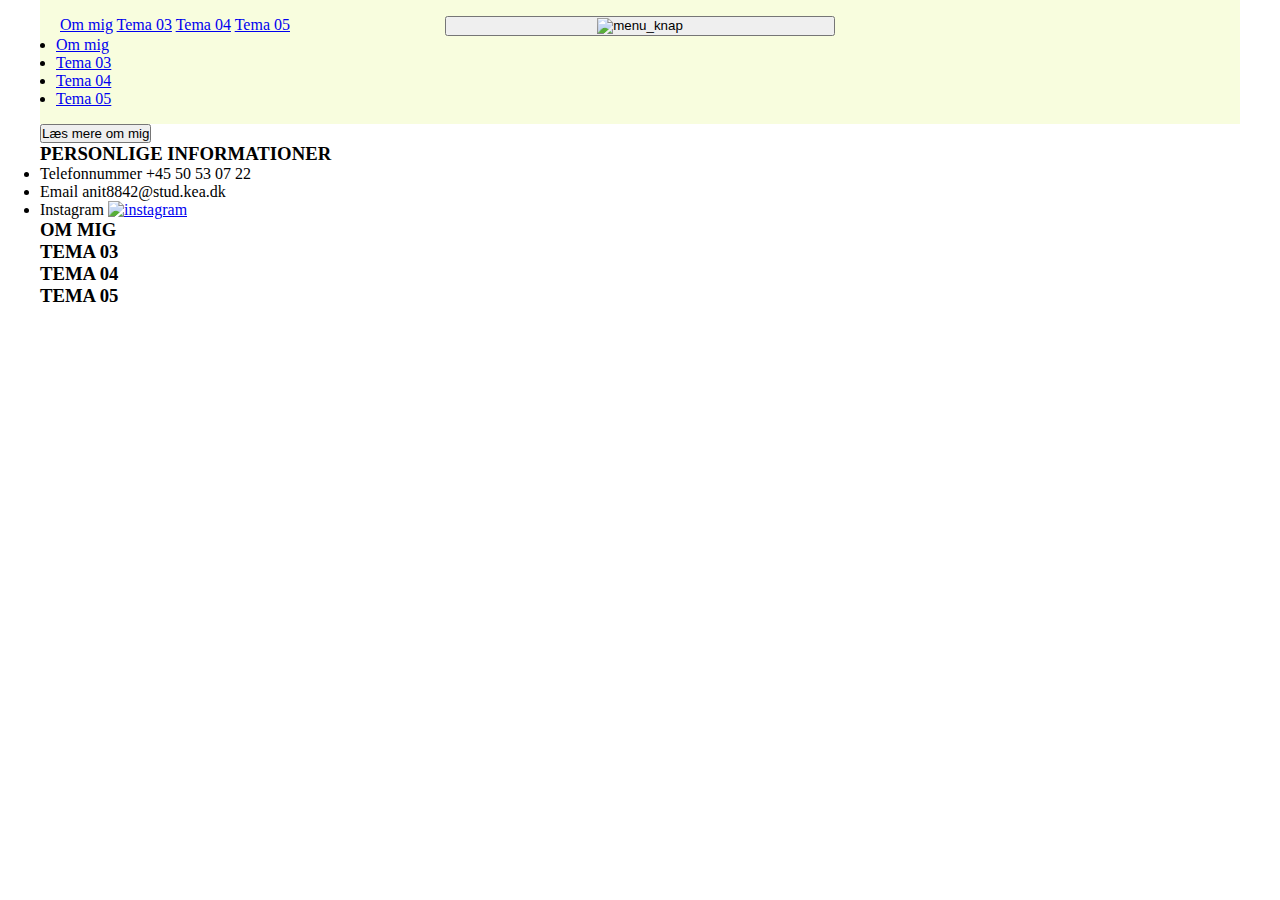
==== index.html @ 65f4802a "layout" ====
<!DOCTYPE html>
<html lang="en">
  <head>
    <meta charset="UTF-8" />
    <meta http-equiv="X-UA-Compatible" content="IE=edge" />
    <meta name="viewport" content="width=device-width, initial-scale=1.0" />
    <meta name="robots" content="noindex" />
    <link rel="stylesheet" href="style.css" />
    <title>Forside</title>
  </head>
  <body>
    <header>
      <div id="mySidepanel" class="sidepanel">
        <a href="javascript:void(0)" class="closebtn" onclick="closeNav()"
          ><img src="" alt=""
        /></a>
        <a href="ommig.html">Om mig</a>
        <a href="tema03.html">Tema 03</a>
        <a href="tema04.html">Tema 04</a>
        <a href="tema05.html">Tema 05</a>
      </div>
      <button class="openbtn" onclick="openNav()">
        <img src="" alt="menu_knap" />
      </button>
      <div class="logo">
        <a href="index.html"
          ><img src="UI_elementer/Yellow_logo_color_pos_RGB.png" alt=""
        /></a>
      </div>
      <nav id="nav_desktop">
        <ul>
          <li><a href="ommig.html">Om mig</a></li>
          <li><a href="tema03.html">Tema 03</a></li>
          <li><a href="tema04.html">Tema 04</a></li>
          <li><a href="tema05.html">Tema 05</a></li>
        </ul>
      </nav>
    </header>
    <section id="splashbillede_section">
      <div id="læsommig_button1">
        <button
          id="læsommig_button1"
          onclick="window.location.href='ommig.html'"
        >
          Læs mere om mig
        </button>
      </div>
    </section>
    <footer>
      <div id="personligeinformationer">
        <h3>PERSONLIGE INFORMATIONER</h3>
        <ul>
          <li>Telefonnummer <span class="tlf">+45 50 53 07 22‬</span></li>
          <li>Email <span class="email">anit8842@stud.kea.dk</span></li>
          <li>
            Instagram
            <a href="https://www.instagram.com/anitaniknam/"
              ><img src="" alt="instagram"
            /></a>
          </li>
        </ul>
      </div>
      <div id="ommig" onclick="window.location.href='ommig.html'">
        <h3>OM MIG</h3>
      </div>
      <div id="tema03" onclick="window.location.href='tema03.html'">
        <h3>TEMA 03</h3>
      </div>
      <div id="tema04" onclick="window.location.href='tema04.html'">
        <h3>TEMA 04</h3>
      </div>
      <div id="tema05" onclick="window.location.href='tema05.html'">
        <h3>TEMA 05</h3>
      </div>
      <div id="some"></div>
    </footer>
    <script src="index.js"></script>
  </body>
</html>
---- style.css ----
* {
  padding: 0;
  margin: 0;
  box-sizing: border-box;
}

body {
  max-width: 1200px;
  margin: 0 auto;
}

/* header/nav start */

header {
  background: #f8fdde;
  padding: 1rem;
  display: grid;
  grid-template-columns: 1fr 1fr 1fr;
  position: sticky;
  top: 0;
}
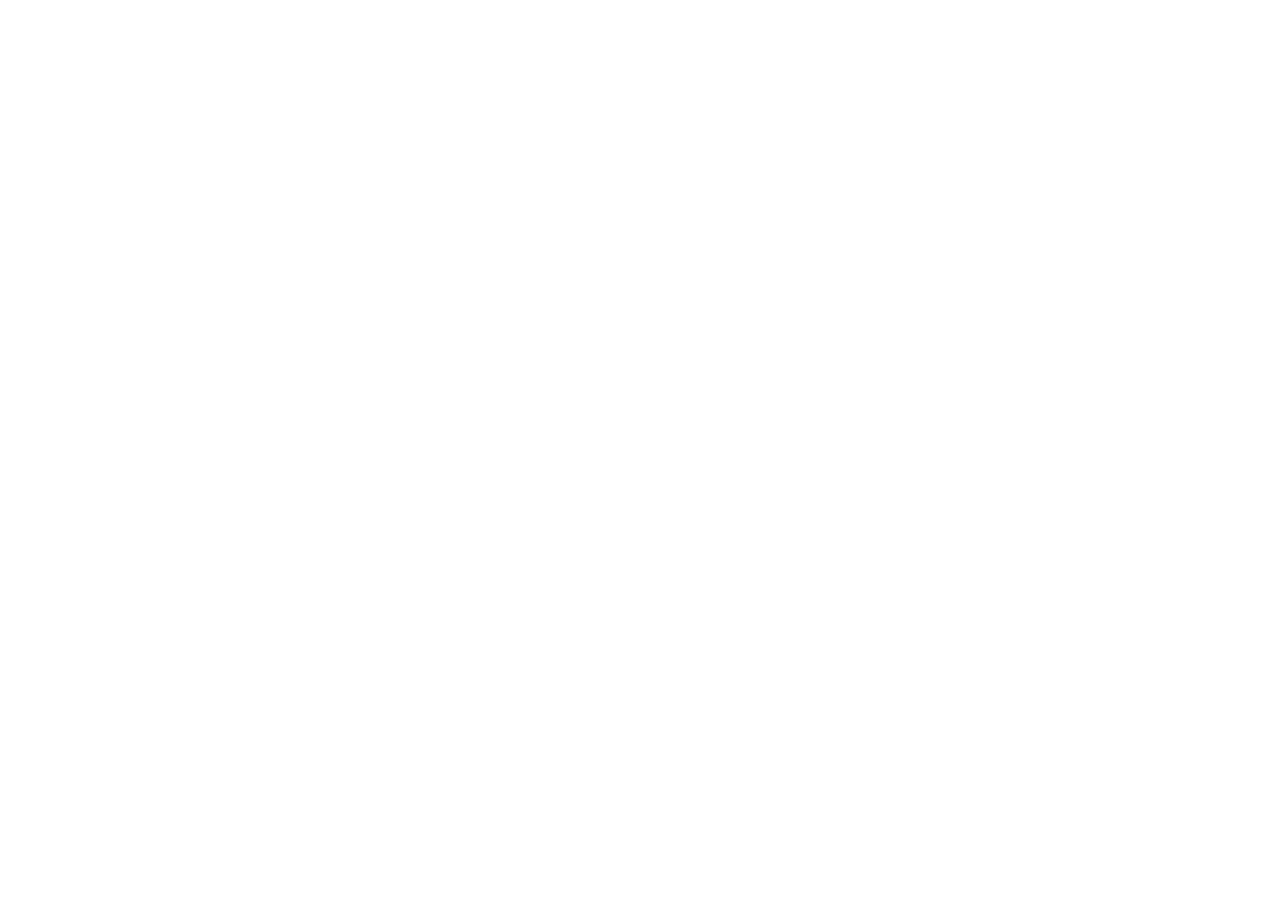
==== commit e6b6bf89: "ændringer" ====
--- a/index.html
+++ b/index.html
@@ -6,74 +6,51 @@
     <meta name="viewport" content="width=device-width, initial-scale=1.0" />
     <meta name="robots" content="noindex" />
     <link rel="stylesheet" href="style.css" />
+    <link rel="preconnect" href="https://fonts.googleapis.com" />
+    <link rel="preconnect" href="https://fonts.gstatic.com" crossorigin />
+    <link
+      href="https://fonts.googleapis.com/css2?family=Amita:wght@400;700&family=Cinzel+Decorative:wght@400;700;900&family=Cinzel:wght@400;500;600;700;800;900&family=Island+Moments&family=Outfit:wght@100;200;300;400;500;600&family=Vujahday+Script&display=swap"
+      rel="stylesheet"
+    />
     <title>Forside</title>
   </head>
   <body>
-    <header>
-      <div id="mySidepanel" class="sidepanel">
-        <a href="javascript:void(0)" class="closebtn" onclick="closeNav()"
-          ><img src="" alt=""
-        /></a>
-        <a href="ommig.html">Om mig</a>
-        <a href="tema03.html">Tema 03</a>
-        <a href="tema04.html">Tema 04</a>
-        <a href="tema05.html">Tema 05</a>
+    <div id="screen">
+      <div id="forside">
+        <div id="splashbillede"></div>
+        <div id="elementer">
+          <div id="ommig_container" class="">
+            <div id="ommig_sprite" class=""></div>
+          </div>
+          <div id="tema02_container" class="">
+            <div id="tema02_sprite" class=""></div>
+          </div>
+          <div id="tema03_container" class="">
+            <div id="tema03_sprite" class=""></div>
+          </div>
+          <div id="tema04_container" class="">
+            <div id="tema04_sprite" class=""></div>
+          </div>
+          <div id="tema05_container" class="">
+            <div id="tema05_sprite" class=""></div>
+          </div>
+          <div id="stjerne_container">
+            <div id="stjerne_sprite"></div>
+          </div>
+          <div id="sol_container" class="">
+            <div id="sol_sprite" class=""></div>
+          </div>
+        </div>
       </div>
-      <button class="openbtn" onclick="openNav()">
-        <img src="" alt="menu_knap" />
-      </button>
-      <div class="logo">
-        <a href="index.html"
-          ><img src="UI_elementer/Yellow_logo_color_pos_RGB.png" alt=""
-        /></a>
-      </div>
-      <nav id="nav_desktop">
-        <ul>
-          <li><a href="ommig.html">Om mig</a></li>
-          <li><a href="tema03.html">Tema 03</a></li>
-          <li><a href="tema04.html">Tema 04</a></li>
-          <li><a href="tema05.html">Tema 05</a></li>
-        </ul>
-      </nav>
-    </header>
-    <section id="splashbillede_section">
-      <div id="læsommig_button1">
-        <button
-          id="læsommig_button1"
-          onclick="window.location.href='ommig.html'"
-        >
-          Læs mere om mig
-        </button>
-      </div>
-    </section>
-    <footer>
-      <div id="personligeinformationer">
-        <h3>PERSONLIGE INFORMATIONER</h3>
-        <ul>
-          <li>Telefonnummer <span class="tlf">+45 50 53 07 22‬</span></li>
-          <li>Email <span class="email">anit8842@stud.kea.dk</span></li>
-          <li>
-            Instagram
-            <a href="https://www.instagram.com/anitaniknam/"
-              ><img src="" alt="instagram"
-            /></a>
-          </li>
-        </ul>
-      </div>
-      <div id="ommig" onclick="window.location.href='ommig.html'">
-        <h3>OM MIG</h3>
-      </div>
-      <div id="tema03" onclick="window.location.href='tema03.html'">
-        <h3>TEMA 03</h3>
-      </div>
-      <div id="tema04" onclick="window.location.href='tema04.html'">
-        <h3>TEMA 04</h3>
-      </div>
-      <div id="tema05" onclick="window.location.href='tema05.html'">
-        <h3>TEMA 05</h3>
-      </div>
-      <div id="some"></div>
-    </footer>
+      <div id="sound_til"></div>
+      <div id="sound_fra"></div>
+    </div>
+    <div id="sounds">
+      <audio
+        src="sounds/(FREE) RnB Type Beat x Emotional instrumental 2021 'Stay pt.2'_01.mp3"
+        id="baggrundsmusik"
+      ></audio>
+    </div>
     <script src="index.js"></script>
   </body>
 </html>
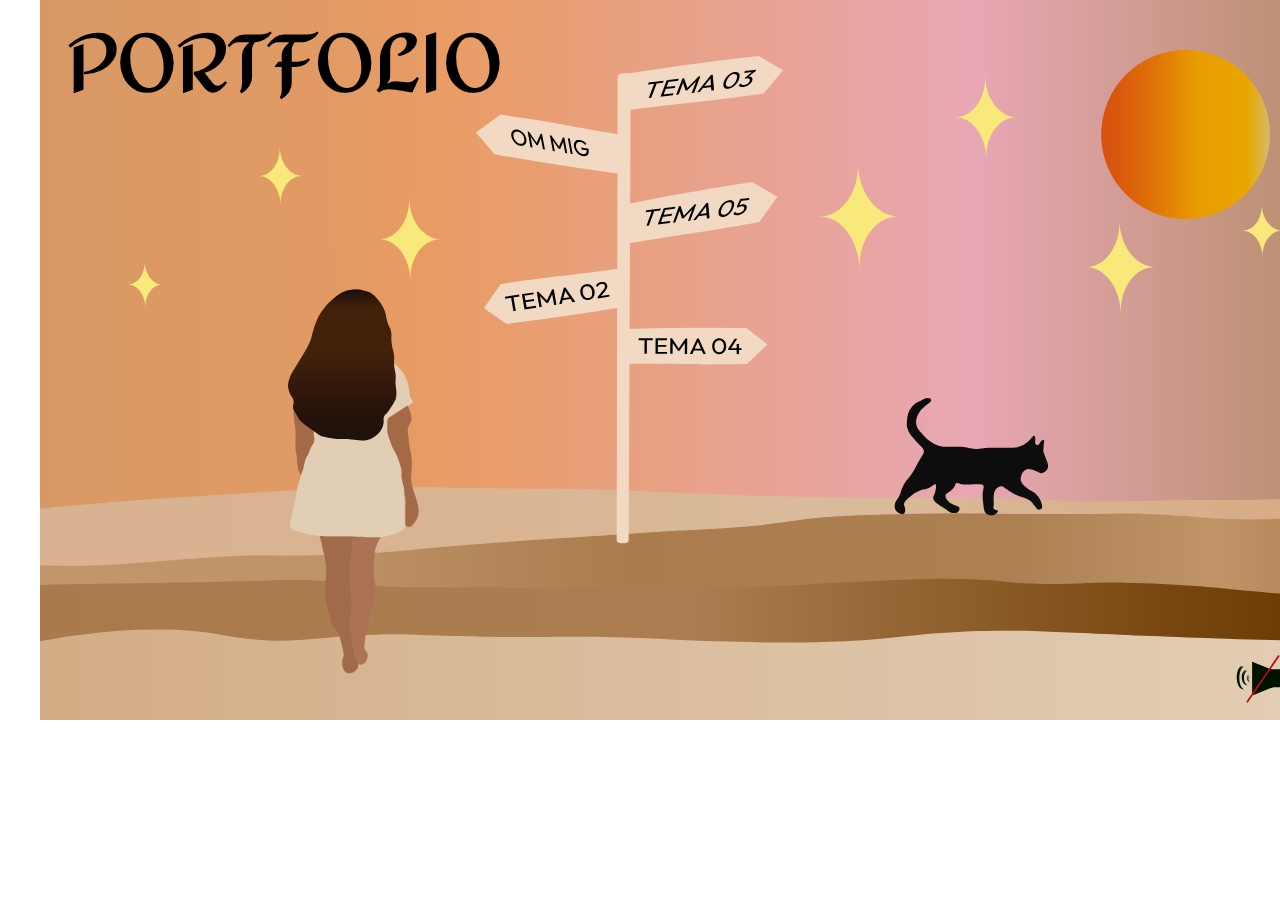
==== commit 1cf36c62: "ændringer 2" ====
--- a/index.html
+++ b/index.html
@@ -5,7 +5,7 @@
     <meta http-equiv="X-UA-Compatible" content="IE=edge" />
     <meta name="viewport" content="width=device-width, initial-scale=1.0" />
     <meta name="robots" content="noindex" />
-    <link rel="stylesheet" href="style.css" />
+    <link rel="stylesheet" href="index.css" />
     <link rel="preconnect" href="https://fonts.googleapis.com" />
     <link rel="preconnect" href="https://fonts.gstatic.com" crossorigin />
     <link
@@ -37,13 +37,34 @@
           <div id="stjerne_container">
             <div id="stjerne_sprite"></div>
           </div>
+          <div id="stjerne_container1">
+            <div id="stjerne_sprite1"></div>
+          </div>
+          <div id="stjerne_container2">
+            <div id="stjerne_sprite2"></div>
+          </div>
+          <div id="stjerne_container3">
+            <div id="stjerne_sprite3"></div>
+          </div>
+          <div id="stjerne_container4">
+            <div id="stjerne_sprite4"></div>
+          </div>
+          <div id="stjerne_container5">
+            <div id="stjerne_sprite5"></div>
+          </div>
+          <div id="stjerne_container6">
+            <div id="stjerne_sprite6"></div>
+          </div>
           <div id="sol_container" class="">
             <div id="sol_sprite" class=""></div>
+            <!-- <div id="kat_container" class="">
+            <div id="kat_sprite" class=""></div> -->
           </div>
         </div>
       </div>
       <div id="sound_til"></div>
       <div id="sound_fra"></div>
+      <div id="overskrift"></div>
     </div>
     <div id="sounds">
       <audio
--- a/index.css
+++ b/index.css
@@ -0,0 +1,405 @@
+* {
+  padding: 0;
+  margin: 0;
+  box-sizing: border-box;
+}
+
+body {
+  max-width: 1200px;
+  margin: 0 auto;
+}
+
+#screen {
+  width: 100vw;
+  height: 56.25vw;
+  position: relative;
+  overflow: hidden;
+}
+
+#forside {
+  position: absolute;
+  top: 0;
+  left: 0;
+  width: 100%;
+  height: 100%;
+}
+
+/* splashbillede */
+
+#splashbillede {
+  background-image: url(SVG/forside.svg);
+  width: 100%;
+  height: 100%;
+  position: absolute;
+  background-size: cover;
+  top: 0;
+  left: 0;
+  pointer-events: none;
+  overflow: hidden;
+}
+
+/* overskrift */
+
+#overskrift {
+  background-image: url(SVG/overskrift.svg);
+  width: 38%;
+  height: 38%;
+  position: absolute;
+  background-size: cover;
+  top: -23%;
+  left: 0%;
+  pointer-events: none;
+  aspect-ratio: 1/1;
+  z-index: 2;
+
+  animation-name: glow_kf;
+  animation-duration: 0.8s;
+  animation-iteration-count: infinite;
+  animation-timing-function: linear;
+  animation-direction: alternate;
+}
+
+/* lyd fra og til */
+
+#sound_til {
+  width: 12%;
+  height: 12%;
+  position: absolute;
+  top: 88%;
+  left: 92.33%;
+  background-image: url(SVG/sound_til.svg);
+  background-repeat: no-repeat;
+  aspect-ratio: 1/1;
+  z-index: 2;
+}
+
+#sound_fra {
+  width: 12%;
+  height: 12%;
+  position: absolute;
+  top: 88%;
+  left: 91.9%;
+  background-image: url(SVG/sound_fra.svg);
+  background-repeat: no-repeat;
+  aspect-ratio: 1/1;
+  z-index: 2;
+}
+
+/* elementer */
+
+#ommig_container {
+  width: 50%;
+  height: 50%;
+  position: absolute;
+  top: -5%;
+  left: 26%;
+  background-image: url(SVG/omgmig.svg);
+  background-repeat: no-repeat;
+  aspect-ratio: 1/1;
+  z-index: 2;
+}
+
+#tema02_container {
+  width: 50%;
+  height: 50%;
+  position: absolute;
+  top: 15%;
+  left: 26.5%;
+  background-image: url(SVG/tema02.svg);
+  background-repeat: no-repeat;
+  aspect-ratio: 1/1;
+  z-index: 2;
+}
+
+#tema03_container {
+  width: 50%;
+  height: 50%;
+  position: absolute;
+  top: -15%;
+  left: 38%;
+  background-image: url(SVG/tema03.svg);
+  background-repeat: no-repeat;
+  aspect-ratio: 1/1;
+  z-index: 2;
+}
+
+#tema04_container {
+  width: 50%;
+  height: 50%;
+  position: absolute;
+  top: 21%;
+  left: 37%;
+  background-image: url(SVG/tema04.svg);
+  background-repeat: no-repeat;
+  aspect-ratio: 1/1;
+  z-index: 2;
+}
+
+#tema05_container {
+  width: 50%;
+  height: 50%;
+  position: absolute;
+  top: 3%;
+  left: 39%;
+  background-image: url(SVG/tema05.svg);
+  background-repeat: no-repeat;
+  aspect-ratio: 1/1;
+  z-index: 2;
+}
+
+#stjerne_container {
+  width: 7%;
+  position: absolute;
+  left: 70%;
+  top: 10%;
+  aspect-ratio: 1/1;
+}
+
+#stjerne_sprite {
+  width: 100%;
+  height: 100%;
+  background-image: url(SVG/stjerne.svg);
+  background-size: cover;
+
+  animation-name: glow_kf;
+  animation-duration: 1s;
+  animation-iteration-count: infinite;
+  animation-timing-function: linear;
+  animation-direction: alternate;
+}
+
+#stjerne_container1 {
+  width: 7%;
+  position: absolute;
+  left: 25%;
+  top: 27%;
+  aspect-ratio: 1/1;
+}
+
+#stjerne_sprite1 {
+  width: 100%;
+  height: 100%;
+  background-image: url(SVG/stjerne.svg);
+  background-size: cover;
+
+  animation-name: glow_kf;
+  animation-duration: 0.8s;
+  animation-iteration-count: infinite;
+  animation-timing-function: linear;
+  animation-direction: alternate;
+}
+
+#stjerne_container2 {
+  width: 8%;
+  position: absolute;
+  left: 80%;
+  top: 30%;
+  aspect-ratio: 1/1;
+}
+
+#stjerne_sprite2 {
+  width: 100%;
+  height: 100%;
+  background-image: url(SVG/stjerne.svg);
+  background-size: cover;
+
+  animation-name: glow_kf;
+  animation-duration: 0.6s;
+  animation-iteration-count: infinite;
+  animation-timing-function: linear;
+  animation-direction: alternate;
+}
+
+#stjerne_container3 {
+  width: 5%;
+  position: absolute;
+  left: 16%;
+  top: 20%;
+  aspect-ratio: 1/1;
+}
+
+#stjerne_sprite3 {
+  width: 100%;
+  height: 100%;
+  background-image: url(SVG/stjerne.svg);
+  background-size: cover;
+
+  animation-name: glow_kf;
+  animation-duration: 1.4s;
+  animation-iteration-count: infinite;
+  animation-timing-function: linear;
+  animation-direction: alternate;
+}
+
+#stjerne_container4 {
+  width: 9%;
+  position: absolute;
+  left: 59%;
+  top: 22%;
+  aspect-ratio: 1/1;
+}
+
+#stjerne_sprite4 {
+  width: 100%;
+  height: 100%;
+  background-image: url(SVG/stjerne.svg);
+  background-size: cover;
+
+  animation-name: glow_kf;
+  animation-duration: 1.2s;
+  animation-iteration-count: infinite;
+  animation-timing-function: linear;
+  animation-direction: alternate;
+}
+
+#stjerne_container5 {
+  width: 4%;
+  position: absolute;
+  left: 6%;
+  top: 36%;
+  aspect-ratio: 1/1;
+}
+
+#stjerne_sprite5 {
+  width: 100%;
+  height: 100%;
+  background-image: url(SVG/stjerne.svg);
+  background-size: cover;
+
+  animation-name: glow_kf;
+  animation-duration: 0.4s;
+  animation-iteration-count: infinite;
+  animation-timing-function: linear;
+  animation-direction: alternate;
+}
+
+#stjerne_container6 {
+  width: 4.5%;
+  position: absolute;
+  left: 93%;
+  top: 28%;
+  aspect-ratio: 1/1;
+}
+
+#stjerne_sprite6 {
+  width: 100%;
+  height: 100%;
+  background-image: url(SVG/stjerne.svg);
+  background-size: cover;
+
+  animation-name: glow_kf;
+  animation-duration: 0.4s;
+  animation-iteration-count: infinite;
+  animation-timing-function: linear;
+  animation-direction: alternate;
+}
+
+#sol_sprite {
+  width: 100%;
+  height: 100%;
+  background-image: url(SVG/sol.svg);
+  background-size: cover;
+
+  animation-name: drej_kf;
+  animation-timing-function: linear;
+  animation-direction: alternate;
+}
+
+#sol_container {
+  width: 25%;
+  position: absolute;
+  left: 77%;
+  top: -5%;
+  aspect-ratio: 1/1;
+  background-image: url(SVG/sol.svg);
+  background-size: cover;
+
+  animation-name: drej_kf;
+  animation-duration: 10s;
+  animation-iteration-count: infinite;
+  animation-timing-function: linear;
+  animation-direction: alternate;
+}
+
+#kat_sprite {
+  width: 100%;
+  height: 100%;
+  background-image: url(SVG/kat.svg);
+  background-size: cover;
+  left: 80%;
+  top: 80%;
+}
+
+#kat_container {
+  width: 100%;
+  position: absolute;
+  aspect-ratio: 1/1;
+}
+
+.kat_container {
+  animation-name: flyv_kat;
+  animation-duration: 10s;
+  animation-iteration-count: infinite;
+  animation-timing-function: linear;
+}
+
+@keyframes flyv_kat {
+  0% {
+    transform: translateX(-400%);
+  }
+  100% {
+    transform: translateX(400%);
+  }
+}
+
+/* anmation effekter */
+
+/*glow */
+
+.glow {
+  animation: glow_kf;
+  animation-duration: 1.5s;
+  animation-iteration-count: infinite;
+  animation-timing-function: linear;
+  animation-direction: alternate;
+}
+
+@keyframes glow_kf {
+  0%,
+  100% {
+    filter: brightness(100%) drop-shadow(0 0 -1px white);
+  }
+
+  50% {
+    filter: brightness(110%) drop-shadow(0 0 40px white);
+  }
+}
+
+/* drej */
+
+.drej {
+  animation-name: drej_kf;
+  animation-duration: 10s;
+  animation-iteration-count: infinite;
+  animation-timing-function: linear;
+  animation-fill-mode: both;
+}
+
+@keyframes drej_kf {
+  to {
+    transform: rotate(360deg);
+  }
+}
+
+.hide {
+  display: none;
+}
+
+.pause {
+  animation-play-state: paused;
+}
+
+.pos1 {
+  top: 50%;
+  left: 10%;
+}
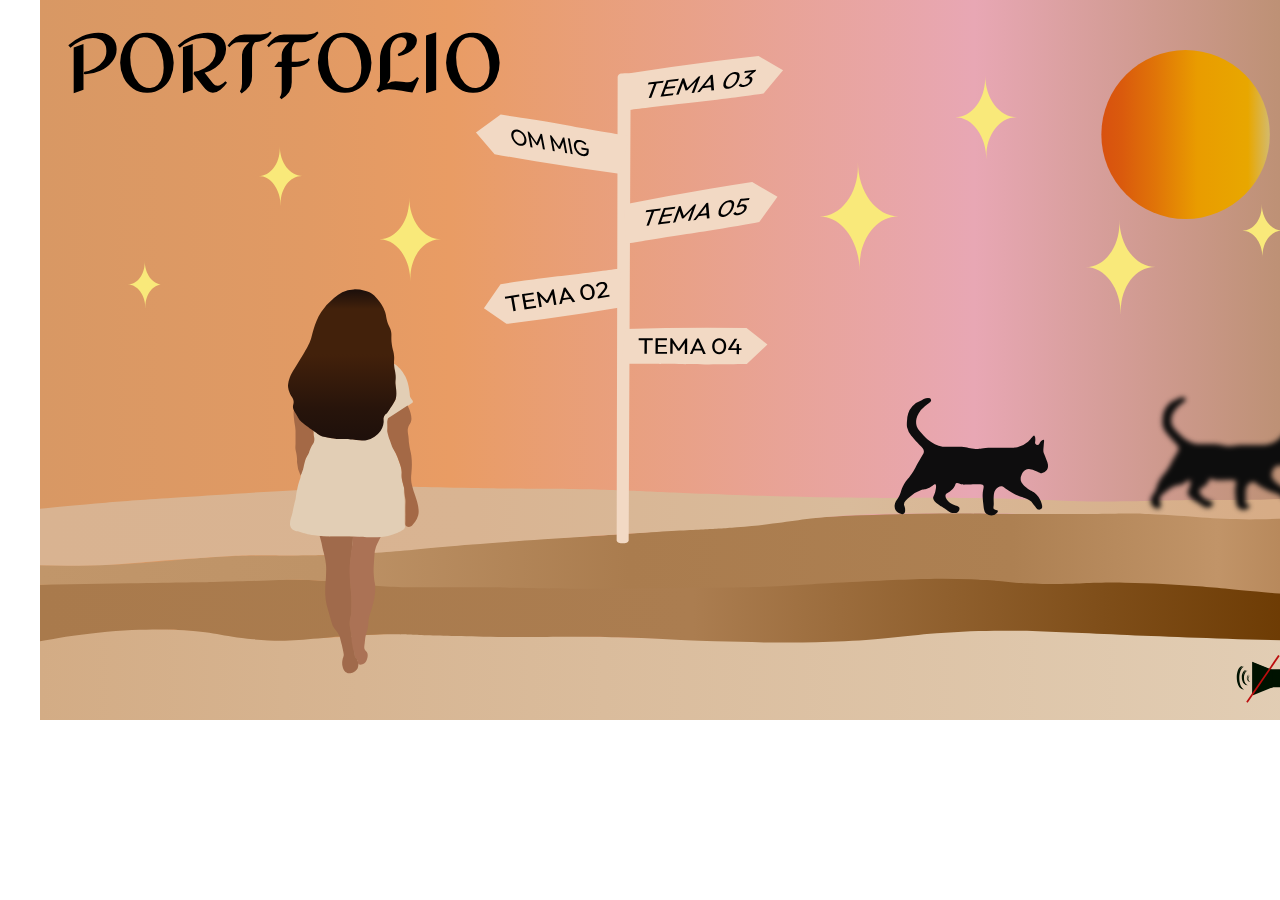
==== commit 69999f12: "ændringer kat" ====
--- a/index.html
+++ b/index.html
@@ -57,8 +57,9 @@
           </div>
           <div id="sol_container" class="">
             <div id="sol_sprite" class=""></div>
-            <!-- <div id="kat_container" class="">
-            <div id="kat_sprite" class=""></div> -->
+          </div>
+          <div id="kat_container" class="">
+            <div id="kat_sprite" class=""></div>
           </div>
         </div>
       </div>
--- a/index.css
+++ b/index.css
@@ -299,10 +299,6 @@
   height: 100%;
   background-image: url(SVG/sol.svg);
   background-size: cover;
-
-  animation-name: drej_kf;
-  animation-timing-function: linear;
-  animation-direction: alternate;
 }
 
 #sol_container {
@@ -311,8 +307,6 @@
   left: 77%;
   top: -5%;
   aspect-ratio: 1/1;
-  background-image: url(SVG/sol.svg);
-  background-size: cover;
 
   animation-name: drej_kf;
   animation-duration: 10s;
@@ -326,29 +320,28 @@
   height: 100%;
   background-image: url(SVG/kat.svg);
   background-size: cover;
+}
+
+#kat_container {
+  width: 25%;
   left: 80%;
-  top: 80%;
-}
-
-#kat_container {
-  width: 100%;
-  position: absolute;
-  aspect-ratio: 1/1;
-}
-
-.kat_container {
-  animation-name: flyv_kat;
-  animation-duration: 10s;
-  animation-iteration-count: infinite;
-  animation-timing-function: linear;
-}
-
-@keyframes flyv_kat {
+  top: 40%;
+  position: absolute;
+  aspect-ratio: 1/1;
+  filter: grayscale(100%) blur(2.5px);
+
+  animation-name: gå_kat;
+  animation-duration: 5s;
+  animation-iteration-count: infinite;
+  animation-timing-function: linear;
+}
+
+@keyframes gå_kat {
   0% {
-    transform: translateX(-400%);
+    transform: translateX(-80%);
   }
   100% {
-    transform: translateX(400%);
+    transform: translateX(90%);
   }
 }
 
@@ -383,6 +376,7 @@
   animation-iteration-count: infinite;
   animation-timing-function: linear;
   animation-fill-mode: both;
+  transform-origin: 100%;
 }
 
 @keyframes drej_kf {
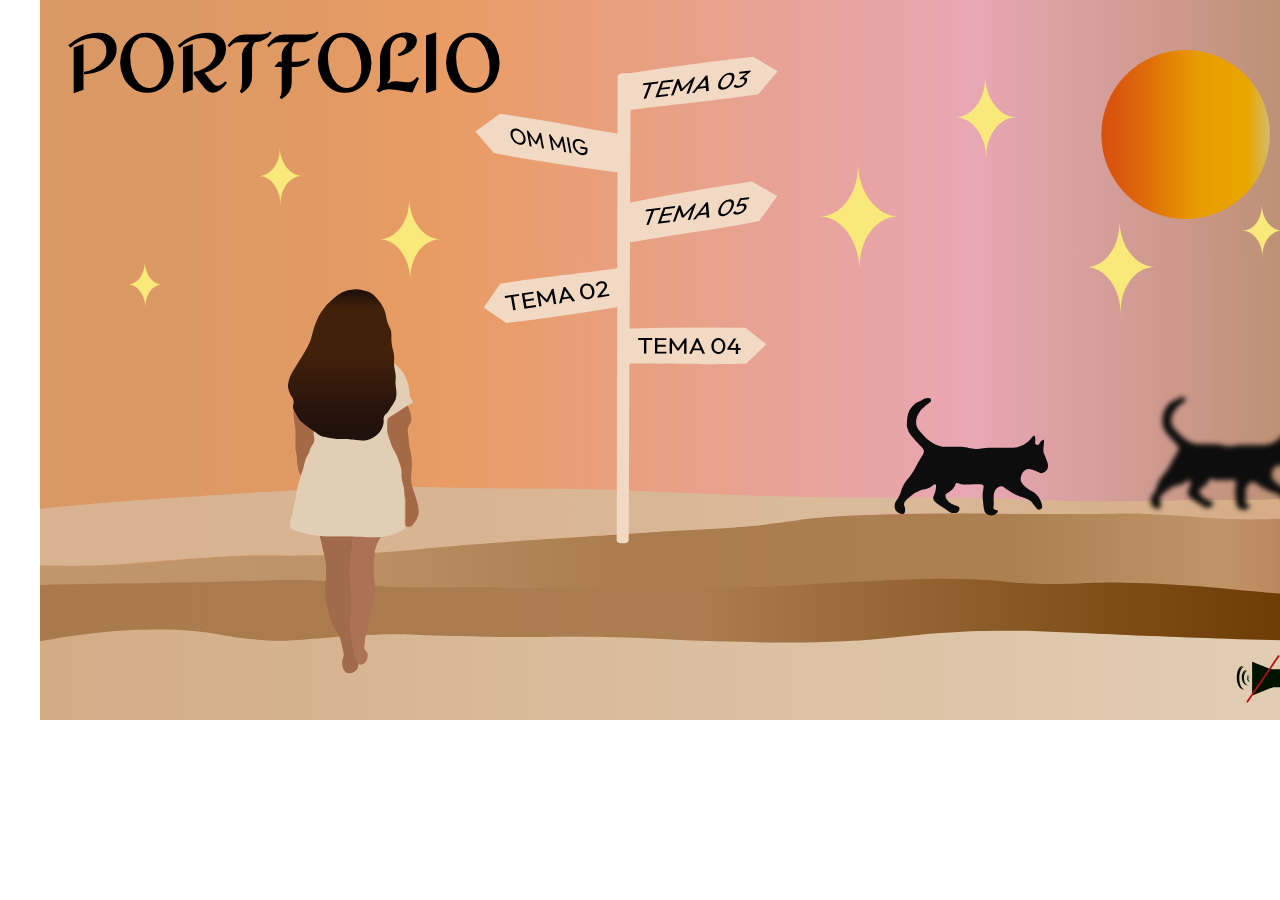
==== commit 3778adcd: "ændringer" ====
--- a/index.html
+++ b/index.html
@@ -19,20 +19,44 @@
       <div id="forside">
         <div id="splashbillede"></div>
         <div id="elementer">
-          <div id="ommig_container" class="">
-            <div id="ommig_sprite" class=""></div>
-          </div>
-          <div id="tema02_container" class="">
-            <div id="tema02_sprite" class=""></div>
-          </div>
-          <div id="tema03_container" class="">
-            <div id="tema03_sprite" class=""></div>
-          </div>
-          <div id="tema04_container" class="">
-            <div id="tema04_sprite" class=""></div>
-          </div>
-          <div id="tema05_container" class="">
-            <div id="tema05_sprite" class=""></div>
+          <div id="knapper">
+            <button id="ommig_knap" onclick="window.location.href='ommig.html'">
+              <div id="ommig_container" class="">
+                <div id="ommig_sprite" class=""></div>
+              </div>
+            </button>
+            <button
+              id="tema02_knap"
+              onclick="window.location.href='tema02.html'"
+            >
+              <div id="tema02_container" class="">
+                <div id="tema02_sprite" class=""></div>
+              </div>
+            </button>
+            <button
+              id="tema03_knap"
+              onclick="window.location.href='tema03.html'"
+            >
+              <div id="tema03_container" class="">
+                <div id="tema03_sprite" class=""></div>
+              </div>
+            </button>
+            <button
+              id="tema04_knap"
+              onclick="window.location.href='tema04.html'"
+            >
+              <div id="tema04_container" class="">
+                <div id="tema04_sprite" class=""></div>
+              </div>
+            </button>
+            <button
+              id="tema05_knap"
+              onclick="window.location.href='tema05.html'"
+            >
+              <div id="tema05_container" class="">
+                <div id="tema05_sprite" class=""></div>
+              </div>
+            </button>
           </div>
           <div id="stjerne_container">
             <div id="stjerne_sprite"></div>
@@ -69,7 +93,8 @@
     </div>
     <div id="sounds">
       <audio
-        src="sounds/(FREE) RnB Type Beat x Emotional instrumental 2021 'Stay pt.2'_01.mp3"
+        loop
+        src="sounds/looperman-l-2503828-0236527-i-want-it-90s-rnb-sample-vibe-x-chix-tape-vi_01.mp3"
         id="baggrundsmusik"
       ></audio>
     </div>
--- a/index.css
+++ b/index.css
@@ -87,64 +87,85 @@
 
 /* elementer */
 
+#ommig_sprite {
+  width: 100%;
+  height: 100%;
+  background-image: url(SVG/ommig.svg);
+  background-repeat: no-repeat;
+  background-size: cover;
+}
+
 #ommig_container {
-  width: 50%;
-  height: 50%;
+  width: 28%;
   position: absolute;
   top: -5%;
   left: 26%;
-  background-image: url(SVG/omgmig.svg);
-  background-repeat: no-repeat;
   aspect-ratio: 1/1;
   z-index: 2;
 }
 
+#tema02_sprite {
+  background-image: url(SVG/tema02.svg);
+  background-repeat: no-repeat;
+  background-size: cover;
+  width: 100%;
+  height: 100%;
+}
+
 #tema02_container {
-  width: 50%;
-  height: 50%;
+  width: 28%;
   position: absolute;
   top: 15%;
   left: 26.5%;
-  background-image: url(SVG/tema02.svg);
-  background-repeat: no-repeat;
-  aspect-ratio: 1/1;
-  z-index: 2;
+  aspect-ratio: 1/1;
+}
+
+#tema03_sprite {
+  width: 100%;
+  height: 100%;
+  background-image: url(SVG/tema03.svg);
+  background-repeat: no-repeat;
+  background-size: cover;
 }
 
 #tema03_container {
-  width: 50%;
-  height: 50%;
-  position: absolute;
-  top: -15%;
-  left: 38%;
-  background-image: url(SVG/tema03.svg);
-  background-repeat: no-repeat;
-  aspect-ratio: 1/1;
-  z-index: 2;
+  width: 28%;
+  position: absolute;
+  top: -14.8%;
+  left: 37.6%;
+  aspect-ratio: 1/1;
+}
+
+#tema04_sprite {
+  width: 100%;
+  height: 100%;
+  background-image: url(SVG/tema04.svg);
+  background-repeat: no-repeat;
+  background-size: cover;
 }
 
 #tema04_container {
-  width: 50%;
-  height: 50%;
+  width: 28%;
   position: absolute;
   top: 21%;
   left: 37%;
-  background-image: url(SVG/tema04.svg);
-  background-repeat: no-repeat;
-  aspect-ratio: 1/1;
-  z-index: 2;
+  aspect-ratio: 1/1;
+}
+
+#tema05_sprite {
+  width: 100%;
+  height: 100%;
+  background-image: url(SVG/tema05.svg);
+  background-repeat: no-repeat;
+  background-size: cover;
 }
 
 #tema05_container {
-  width: 50%;
-  height: 50%;
+  width: 28%;
   position: absolute;
   top: 3%;
   left: 39%;
-  background-image: url(SVG/tema05.svg);
-  background-repeat: no-repeat;
-  aspect-ratio: 1/1;
-  z-index: 2;
+  aspect-ratio: 1/1;
 }
 
 #stjerne_container {
@@ -393,7 +414,6 @@
   animation-play-state: paused;
 }
 
-.pos1 {
-  top: 50%;
-  left: 10%;
-}
+.knapper :hover {
+  opacity: 50%;
+}
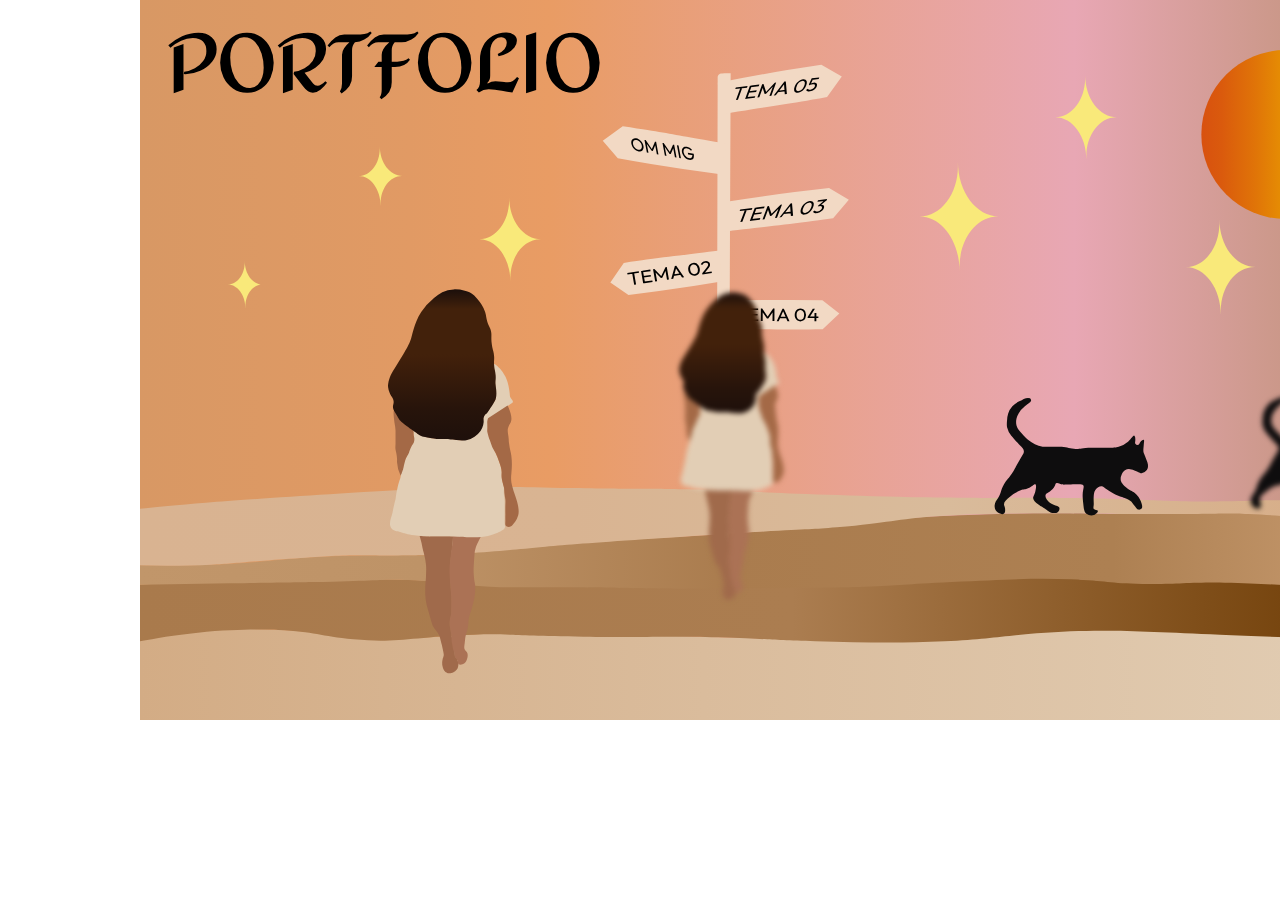
==== commit 042ec2b1: "ændringer" ====
--- a/index.html
+++ b/index.html
@@ -85,6 +85,9 @@
           <div id="kat_container" class="">
             <div id="kat_sprite" class=""></div>
           </div>
+          <div id="anita_container" class="">
+            <div id="anita_sprite" class=""></div>
+          </div>
         </div>
       </div>
       <div id="sound_til"></div>
--- a/index.css
+++ b/index.css
@@ -5,7 +5,7 @@
 }
 
 body {
-  max-width: 1200px;
+  max-width: 1000px;
   margin: 0 auto;
 }
 
@@ -88,20 +88,19 @@
 /* elementer */
 
 #ommig_sprite {
-  width: 100%;
-  height: 100%;
   background-image: url(SVG/ommig.svg);
   background-repeat: no-repeat;
   background-size: cover;
+  width: 100%;
+  height: 100%;
 }
 
 #ommig_container {
-  width: 28%;
-  position: absolute;
-  top: -5%;
-  left: 26%;
-  aspect-ratio: 1/1;
-  z-index: 2;
+  width: 10%;
+  position: absolute;
+  top: 12%;
+  left: 36%;
+  aspect-ratio: 1/1;
 }
 
 #tema02_sprite {
@@ -113,10 +112,10 @@
 }
 
 #tema02_container {
-  width: 28%;
-  position: absolute;
-  top: 15%;
-  left: 26.5%;
+  width: 10%;
+  position: absolute;
+  top: 28%;
+  left: 36.5%;
   aspect-ratio: 1/1;
 }
 
@@ -129,10 +128,10 @@
 }
 
 #tema03_container {
-  width: 28%;
-  position: absolute;
-  top: -14.8%;
-  left: 37.6%;
+  width: 10%;
+  position: absolute;
+  top: 20%;
+  left: 45.5%;
   aspect-ratio: 1/1;
 }
 
@@ -145,10 +144,10 @@
 }
 
 #tema04_container {
-  width: 28%;
-  position: absolute;
-  top: 21%;
-  left: 37%;
+  width: 10%;
+  position: absolute;
+  top: 35%;
+  left: 45%;
   aspect-ratio: 1/1;
 }
 
@@ -161,10 +160,10 @@
 }
 
 #tema05_container {
-  width: 28%;
+  width: 10%;
   position: absolute;
   top: 3%;
-  left: 39%;
+  left: 45%;
   aspect-ratio: 1/1;
 }
 
@@ -349,7 +348,7 @@
   top: 40%;
   position: absolute;
   aspect-ratio: 1/1;
-  filter: grayscale(100%) blur(2.5px);
+  filter: blur(2.5px);
 
   animation-name: gå_kat;
   animation-duration: 5s;
@@ -363,6 +362,36 @@
   }
   100% {
     transform: translateX(90%);
+  }
+}
+
+#anita_sprite {
+  width: 100%;
+  height: 100%;
+  background-image: url(SVG/anita.svg);
+  background-size: cover;
+}
+
+#anita_container {
+  width: 25%;
+  left: 35%;
+  top: 40%;
+  position: absolute;
+  aspect-ratio: 1/1;
+  filter: blur(2.5px);
+
+  animation-name: gå_anita;
+  animation-duration: 10s;
+  animation-iteration-count: infinite;
+  animation-timing-function: linear;
+}
+
+@keyframes gå_anita {
+  0% {
+    transform: translateX(-60%);
+  }
+  100% {
+    transform: translateX(2%);
   }
 }
 
@@ -397,12 +426,17 @@
   animation-iteration-count: infinite;
   animation-timing-function: linear;
   animation-fill-mode: both;
-  transform-origin: 100%;
+  transform-origin: 0%;
+  animation: linear infinite;
 }
 
 @keyframes drej_kf {
+  from {
+    transform: rotate(0deg);
+  }
+
   to {
-    transform: rotate(360deg);
+    transform: rotate(359deg);
   }
 }
 
